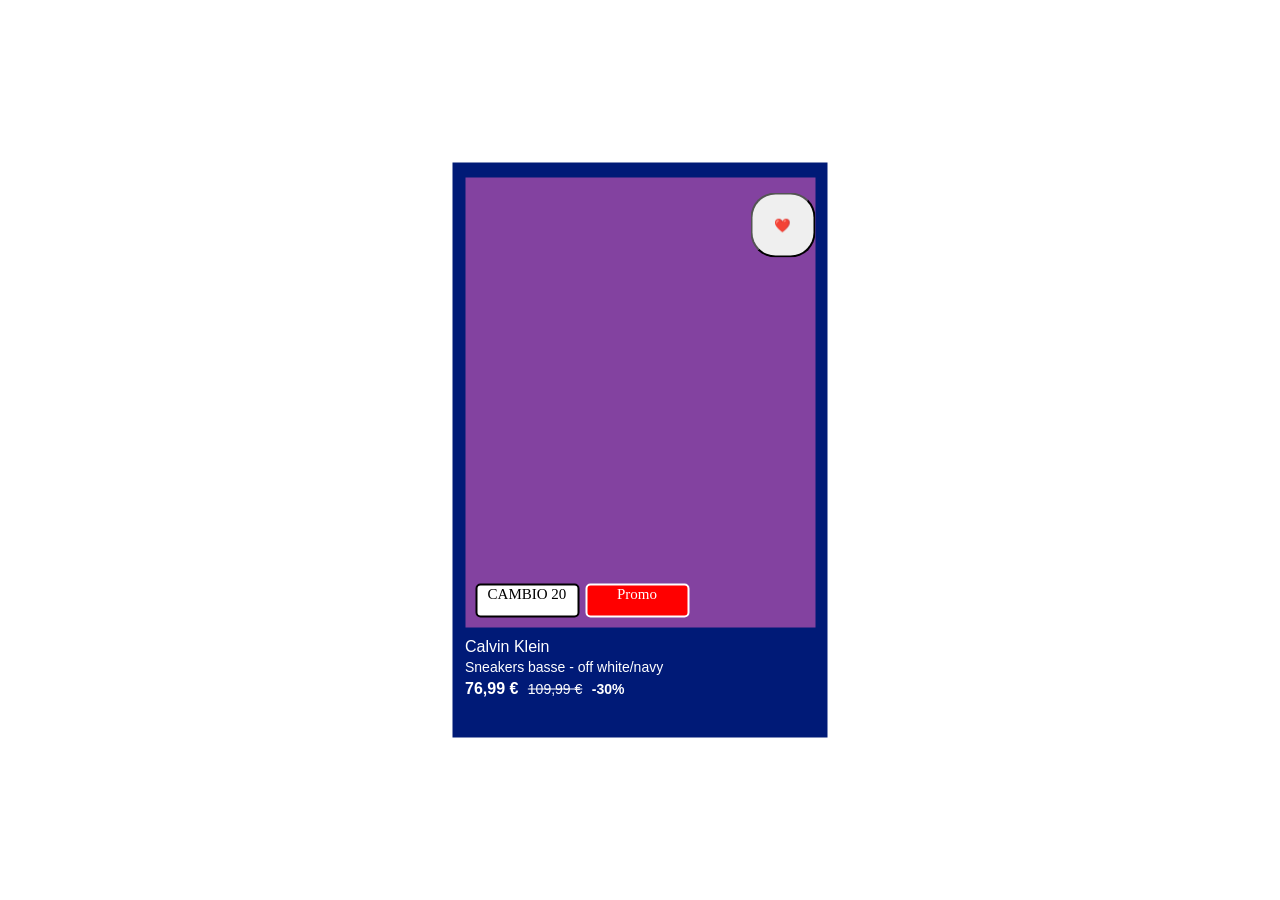
==== Esame Fe/1_esercizio/e_commerce.html @ 92aa71f0 "Add files via upload" ====
<!DOCTYPE html>
<html lang="en">
<head>
    <meta charset="UTF-8">
    <meta name="viewport" content="width=device-width, initial-scale=1.0">
    <link rel="stylesheet" href="style1.css">
    <title>Document</title>
</head>
<body>
    <div class="padre background">
       
        <div class="figlio1">
            
            <div class="figlio2">
                <button class="bottone">❤️</button>
            </div>

            
            <div class="figlio3">CAMBIO 20</div>
            <div class="figlio4">Promo</div>
        </div>

        
        <div class="info">
            <div class="brand color">Calvin Klein</div>
            <div class="descrizione color">Sneakers basse - off white/navy</div>
            <div class="price color">
                76,99 €
                <span class="price2 color">109,99 €</span>
                <span class="percentuale color">-30%</span>
            </div>
        </div>
    </div>
</body>
</html>
---- Esame Fe/1_esercizio/style1.css ----
.background{
    background-color: #001A77;
}

.padre{
    height: 500px;
    width: 375px;
    position:absolute;
    padding-bottom:75px;
    top:50%;
    left:50%;
    transform: translate(-50%,-50%);
    
    
}

.figlio1{
    display: flex;
    height: 450px;
    width: 350px;
    background-color: #8342A0;
    margin:0 auto;
    margin-top: 15px;
    position: relative;
    
    
}

.bottone{
    width: 65px;
    height:65px;
    border-radius: 25px;
}

.figlio2{
    position: absolute;
    top: 15px;  
    right: -0px;
    
}


.figlio3{
    display: flex;
    border: solid 2px;
    height: 30px;
    width: 100px;
    background-color: white;
    position: absolute;
    bottom: 10px;
    left: 10px;        
    justify-content: center;
    font-size: 15px;
    color: black;
    border-radius: 5px;
}

.figlio4{
    display: flex;
    border: solid 2px;
    height: 30px;
    width: 100px;
    background-color: red;
    position: absolute;
    bottom: 10px;
    left: 120px;       
    justify-content: center;
    font-size: 15px;
    color: white;
    border-radius: 5px;
}

.info {
    width: 350px;
    margin: 10px auto 0 auto;
    text-align: left;
    font-family: Arial, sans-serif;
}

.brand{
    
    font-size: 16px;
    margin-bottom: 3px;
}

.descrizione{
    font-size: 14px;
    margin-bottom: 5px;
}

.price {
    font-weight: bold;
    font-size: 16px;
}

.price2{
    text-decoration: line-through;
    font-weight: normal;
    font-size: 14px;
    margin-left: 5px;
}

.percentuale{
    font-weight: bold;
    font-size: 14px;
    margin-left: 5px;
}

.color{
    color:white;
}
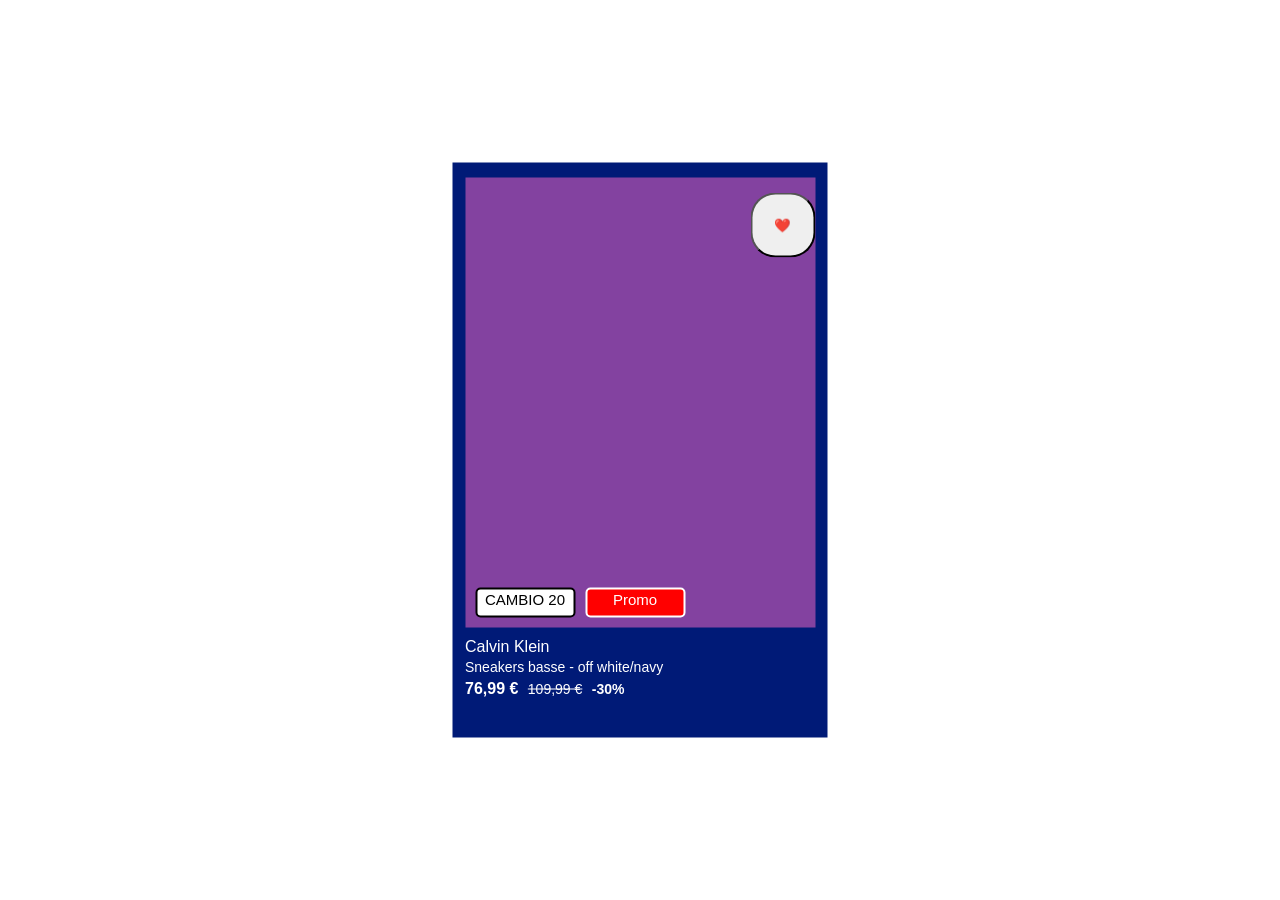
==== commit 364a5353: "e_commerce.html Updated button elements for 'CAMBIO 20' and 'Promo' to use button tags instead of di" ====
--- a/Esame Fe/1_esercizio/e_commerce.html
+++ b/Esame Fe/1_esercizio/e_commerce.html
@@ -16,8 +16,8 @@
             </div>
 
             
-            <div class="figlio3">CAMBIO 20</div>
-            <div class="figlio4">Promo</div>
+            <button class="figlio3">CAMBIO 20</button>
+            <button class="figlio4">Promo</button>
         </div>
 
         
@@ -32,4 +32,5 @@
         </div>
     </div>
 </body>
-</html>+
+</html>
